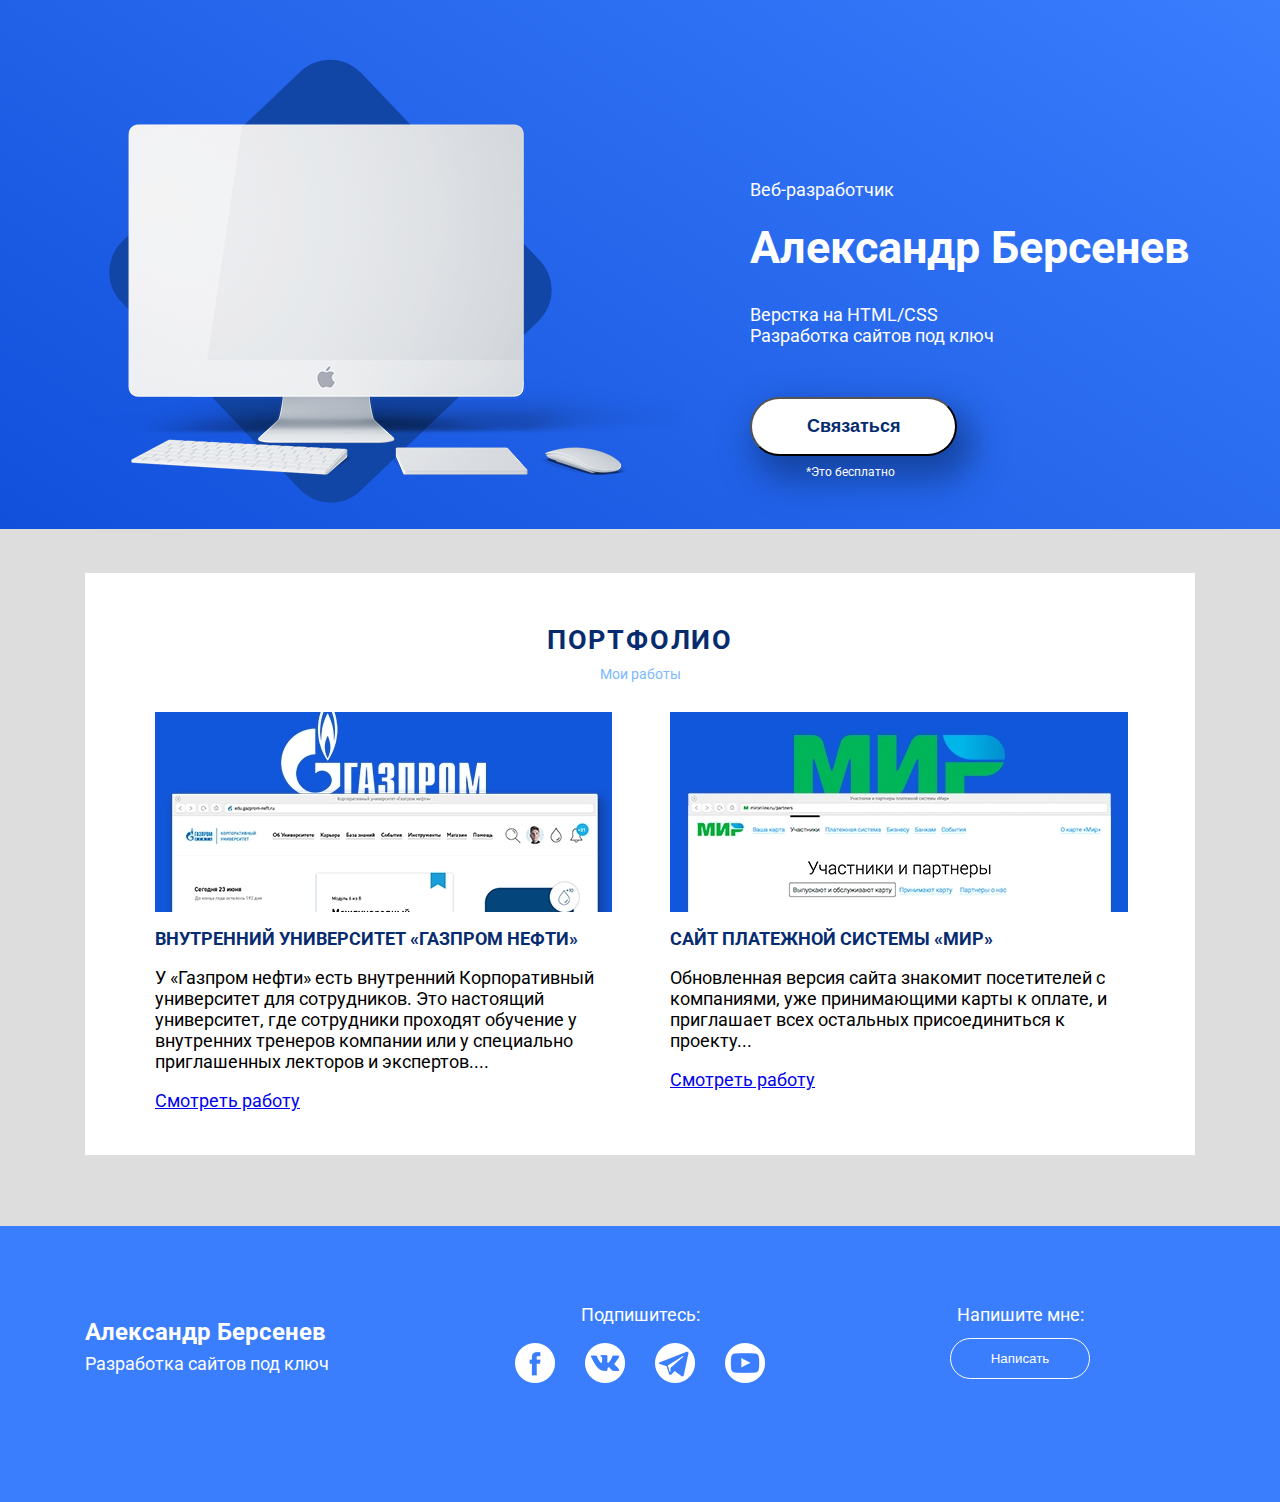
==== index.html @ 26f66804 "Add files via upload" ====
<!DOCTYPE html>
<html lang="ru">
<head>
	    <!-- Важная техническая информация для браузера -->
		<meta charset="utf-8">
		<meta http-equiv="X-UA-Compatible" content="IE=edge">
		<meta name="viewport" content="width=device-width, initial-scale=1">

		<!-- Информация об Авторе и описание проекта -->
		<meta name="description" content="">
		<meta name="auyhor" content="">

		<!-- Иконка, которая будет на вкладке в браузере -->
		<link rel="icon" href="/favicon.ico">
		<!-- Заголовок на вкладке в браузере -->
		<title>Александр Берсенев портфолио</title>
		<!-- fonts -->
		<link href="https://fonts.googleapis.com/css?family=Roboto:400,700&amp;subset=cyrillic-ext" rel="stylesheet">

		<!-- Подключаем наш файл со стилями, который находится в папке css-->
		<link rel="stylesheet" href="css/bootstrap-grid.min.css">
		<link rel="stylesheet" href="css/style.css">
</head>

<body>
	<header>
		<div class="container">
		    <div class="row">
				<div class="col-lg-7">
					<img class="header-img" src="img/main-img.png" alt="монитор">
				</div>
				<div class="col-lg-5">
					<p class="header-pretitle">Веб-разработчик</p>
					<h1 class="header-title">Александр Берсенев</h1>
					<p class="header-subtitle">Верстка на HTML/CSS <br>
                    Разработка сайтов под ключ
                    </p>
                    <div class="header-btn-block">
                    	<button class="header-btn">Связаться</button>
                        <small>*Это бесплатно</small>
                    </div>
				</div>
			</div>
		</div>
	</header>
	<section class="portfolio">
		<div class="container">
			<div class="portfolio-block">
			<h2 class="portfolio-title">Портфолио</h2>
			<p class="portfolio-subtitle">Мои работы</p>
			<div class="row">
				<article class="col-md-6">
					<div class="portfolio-col-1">
						<img src="img/portfolio-img1.jpg" alt="газпром">
					    <h1>внутренний университет «Газпром нефти»</h1>
					    <p>У «Газпром нефти» есть внутренний Корпоративный университет для сотрудников. Это настоящий университет, где сотрудники проходят обучение у внутренних тренеров компании или у специально приглашенных лекторов и экспертов....</p>
					    <a href="#">Смотреть работу</a>
					</div>
				</article>
				<article class="col-md-6">
					<div class="portfolio-col-2">
						<img src="img/portfolio-img2.jpg" alt="мир банк">
					    <h1>Сайт платежной системы «Мир»</h1>
					    <p>Обновленная версия сайта знакомит посетителей с компаниями, уже принимающими карты к оплате, и приглашает всех остальных присоединиться к проекту...
					    </p>
					    <a href="#">Смотреть работу</a>
					</div>
				</article>
			</div>
		    </div>
		</div>		
	</section>
	<footer>
		<div class="container">
			<div class="row">
				<div class="col-md-4">
					<h4 class="footer-autor">Александр Берсенев</h4>
					<p class="footer-text">Разработка сайтов под ключ</p>
				</div>
				<div class="col-md-4">
					<div class="sosial-block">
						<p>Подпишитесь:</p>
						<a href="#"><img src="img/sosials/facebook-logo-button.png" alt=""></a>
						<a href="#"><img src="img/sosials/vk-social-logotype.png" alt=""></a>
						<a href="#"><img src="img/sosials/telegram-symbol.png" alt=""></a>
						<a href="#"><img src="img/sosials/youtube-symbol.png" alt=""></a>
					</div>
				</div>
				<div class="col-md-4">
					<div class="footer-cta-block">
					  <p class="footer-cta">Напишите мне:</p>
					  <button class="footer-btn">Написать</button>	
					</div>				
				</div>
			</div>
		</div>
	</footer>
</body>
</html>
---- css/style.css ----
img {
	max-width: 100%;
}

body {
	margin: 0;
	padding: 0;
	font-family: 'Roboto';
	font-size: 18px;
}

body > header, section,footer{
	margin:0 auto;
}

header {
	margin-bottom: 22px;
    background-color: #3a7dfd;
    background-image: linear-gradient(-147deg, #3a7dfd 0%, #1150db 100%);
    color: #ffffff;
}

.header-img{
	padding-top: 59px;
	padding-bottom: 22px;
}

.header-pretitle {
	padding-top: 161px;
	font-size: 18px;
}


.header-title {
	font-size: 45px;
    font-weight: 700;
    margin-top: 21px;
}

.header-subtitle {
	margin-top: 20px;
}
.header-btn {
	margin-top: 33px;
    border-radius: 35px;
    background-color: #ffffff;
    box-shadow: 10px 17px 34px 6px rgba(18, 61, 145, 0.83);
    color: #072b6f;
    font-size: 18px;
    font-weight: 700;
    padding: 17px 55px;
}

.header-btn:hover {
	color: #ffffff;
	background-color: #072b6f;
}

.header-btn:focus {
	outline: none;
}

.header-btn-block {
	max-width: 200px;
}

header small {
	margin-top: 9px;
	font-size: 12px;
	display: block;
	text-align: center;
	padding-bottom: 22px;
}

.portfolio{
	background: #ddd;
	padding-top: 44px;
	padding-bottom: 71px;
}

.portfolio-block {
	background: #fff;
	padding-top: 29px;
	padding-bottom: 44px;

}

.portfolio-title, .portfolio-subtitle {
	text-align: center;
}
.portfolio-title {
	color: #072b6f;
    text-transform: uppercase;
    letter-spacing: 1.8px;
    margin-bottom: 10px;
}

.portfolio-subtitle {
	margin: 10px 0 30px 0;
	display: block;
	font-size: 14px;
	color: #7bb9ff;
}


.portfolio-col-1 {
	padding-left: 70px;
} /*отктуп от 1 блока*/


.portfolio-col-2 {
	padding-right: 50px;
	padding-left: 15px;

}

.portfolio-block h1 {
color: #072b6f;
font-size: 18px;
font-weight: 700;
text-transform: uppercase;
}

.portfolio-block .col-6 p {
color: #8f8f8f;
font-size: 14px;
font-weight: 400;
}

.portfolio-block .col-6 a {
color: #072b6f;
font-size: 14px;
font-weight: 400;
text-decoration: underline;
}

footer {
	background-color: #3a7dfd;
	color: #fff;
	padding: 60px 0 110px 0;
}

.footer-autor {
font-size: 24px;
margin-bottom: 7px;
}

.footer-text {
	margin-top: 0;
}


.sosial-block {
	text-align: center;
}

.sosial-block a {
	margin: 0 13px 0 13px;
}

.footer-cta-block {
	text-align: center;
}

.footer-cta {
	margin-bottom: 13px;
}

.footer-btn {
	display: inline-block;
	padding: 12px 40px;
    border-radius: 24px;
    border: 1px solid #ffffff;
    background-color: #3a7dfd;
    color: #fff;
}

.footer-btn:hover {
	color: #3a7dfd;
	background-color: #fff;
}

.footer-btn:active {
	box-shadow: 10px 17px 34px 6px rgba(18, 61, 145, 0.83);
}
.footer-btn:focus {
	outline: none;
}


@media (max-width: 1200px) {
	.header-pretitle {
	padding-top: 100px;
}
}

@media (max-width: 992px){
	.header-img {
		display: none;
	}

	.header-pretitle {
		padding-top: 20px;
	}
	
	

	.footer-autor {
		font-size: 18px;
	}

	.footer-text {
		font-size: 14px;
	}


	.sosial-block a {
		margin: 0 5px 0 5px;
	}

	.sosial-block img {
		width: 30px;
	}

	.footer-btn {
		font-size: 14px;
		padding: 10px 35px;
	}
}


@media (max-width: 768px){
	.portfolio-col-1 {
		padding: 0 0 35px 25px;
	}

	.portfolio-col-2 {
		padding-right: 30px;
    	padding-left: 30px;
	}

	.footer-autor, .footer-text {
		text-align: center;
	}
}
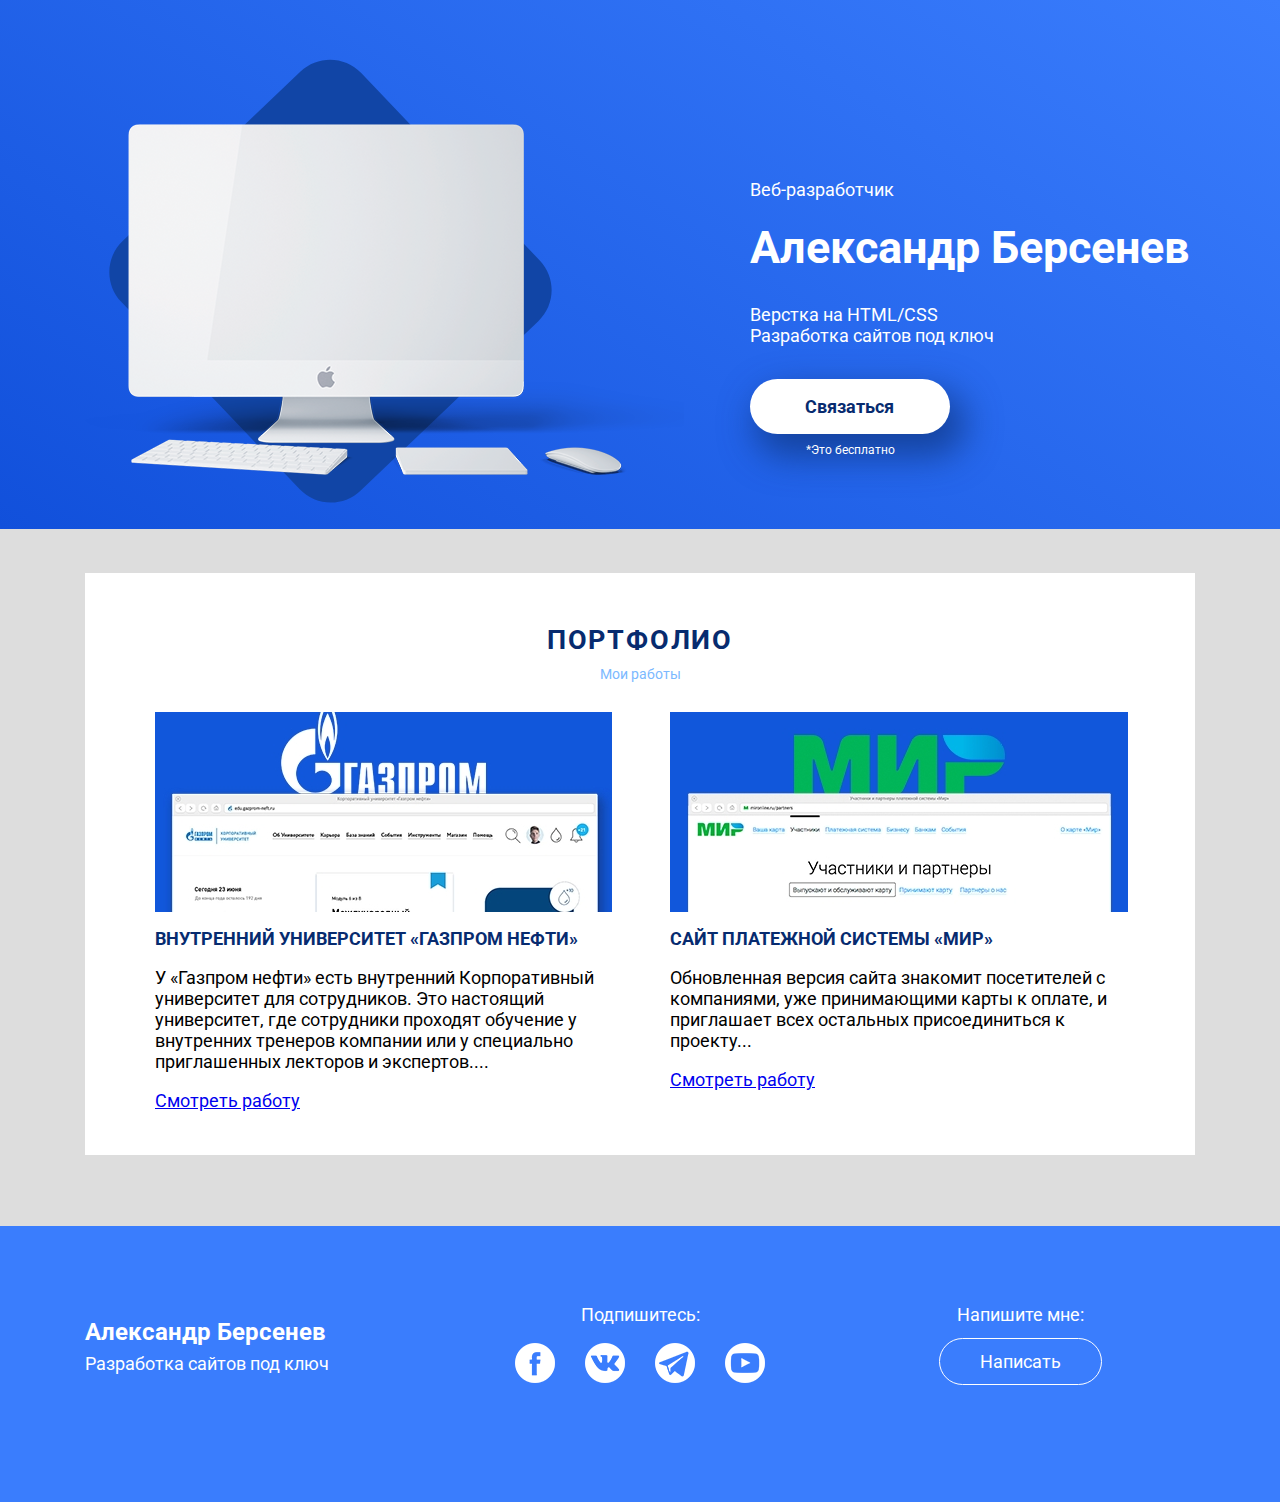
==== commit c0c02350: "Add files via upload" ====
--- a/index.html
+++ b/index.html
@@ -36,7 +36,7 @@
                     Разработка сайтов под ключ
                     </p>
                     <div class="header-btn-block">
-                    	<button class="header-btn">Связаться</button>
+                    	<a href="https://vk.com/sashka_bersenev" class="header-btn">Связаться</a>
                         <small>*Это бесплатно</small>
                     </div>
 				</div>
@@ -81,15 +81,15 @@
 					<div class="sosial-block">
 						<p>Подпишитесь:</p>
 						<a href="#"><img src="img/sosials/facebook-logo-button.png" alt=""></a>
-						<a href="#"><img src="img/sosials/vk-social-logotype.png" alt=""></a>
-						<a href="#"><img src="img/sosials/telegram-symbol.png" alt=""></a>
+						<a href="https://vk.com/sashka_bersenev"><img src="img/sosials/vk-social-logotype.png" alt=""></a>
+						<a href="https://t.me/Naimerl"><img src="img/sosials/telegram-symbol.png" alt=""></a>
 						<a href="#"><img src="img/sosials/youtube-symbol.png" alt=""></a>
 					</div>
 				</div>
 				<div class="col-md-4">
 					<div class="footer-cta-block">
 					  <p class="footer-cta">Напишите мне:</p>
-					  <button class="footer-btn">Написать</button>	
+					  <a href="https://vk.com/sashka_bersenev" class="footer-btn">Написать</a>	
 					</div>				
 				</div>
 			</div>
--- a/css/style.css
+++ b/css/style.css
@@ -41,6 +41,8 @@
 	margin-top: 20px;
 }
 .header-btn {
+	display: block;
+	text-decoration: none;
 	margin-top: 33px;
     border-radius: 35px;
     background-color: #ffffff;
@@ -167,6 +169,7 @@
 }
 
 .footer-btn {
+	text-decoration: none;
 	display: inline-block;
 	padding: 12px 40px;
     border-radius: 24px;
